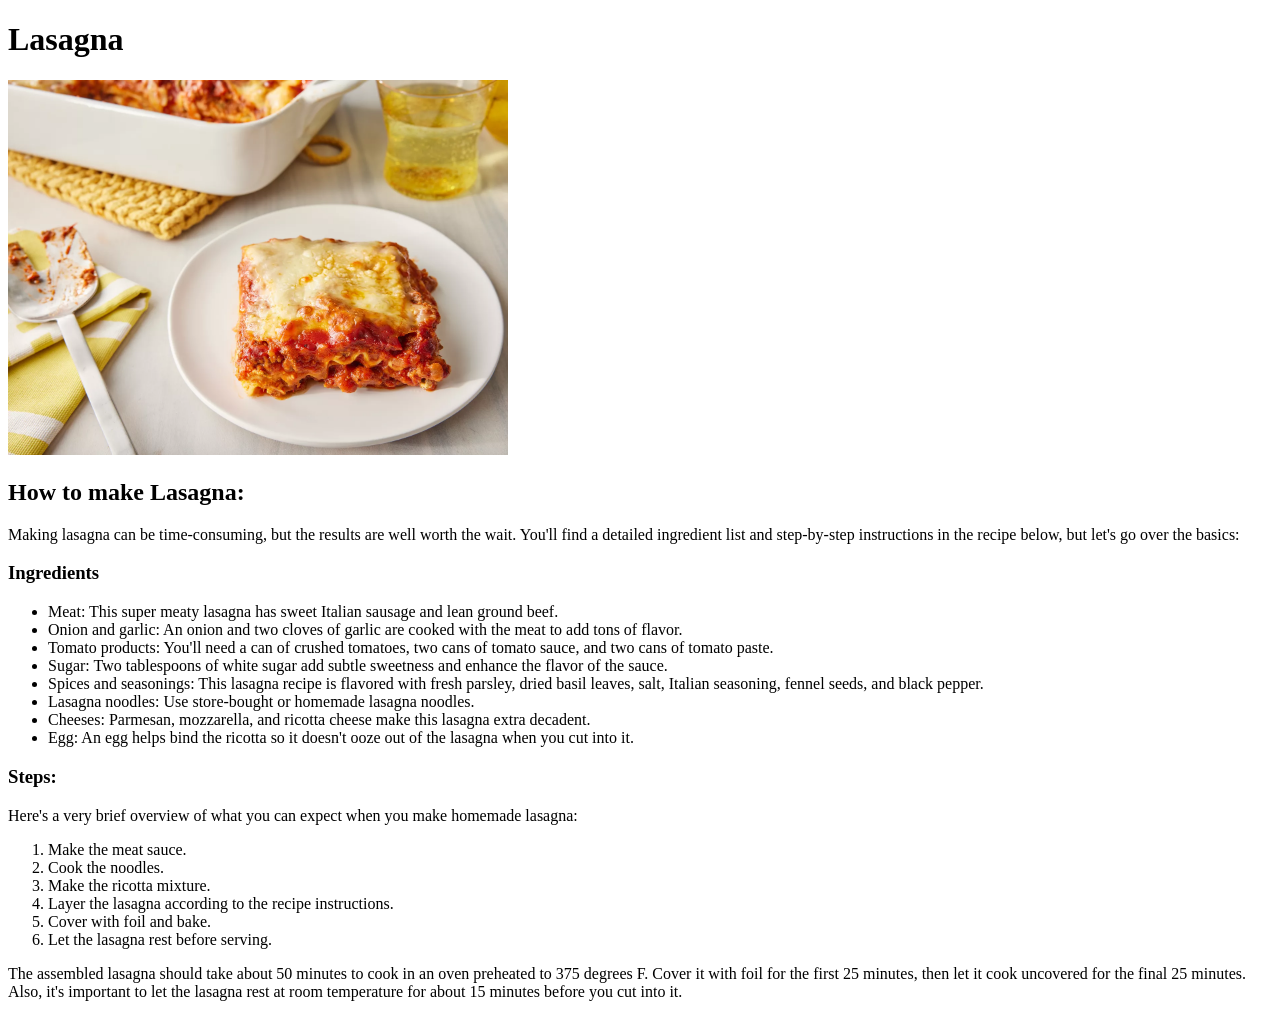
==== recipes/burger.html @ 3110097a "added 2 more files of recipes" ====
<!DOCTYPE html>
<html lang="en">
<head>
  <meta charset="UTF-8">
  <meta name="viewport" content="width=device-width, initial-scale=1.0">
  <title>Document</title>
</head>
<body>
  <h1>Lasagna</h1>
  
  <img src="../images/lasagna.jpg" width="500px" alt="plate with a slice of a lasagna">

  <h2>How to make Lasagna:</h2>
  <p>Making lasagna can be time-consuming, but the results are well worth the wait. You'll find a detailed ingredient list and step-by-step instructions in the recipe below, but let's go over the basics: </p>

  <h3>Ingredients</h3>
  <ul>
    <li>Meat: This super meaty lasagna has sweet Italian sausage and lean ground beef.</li>

    <li>Onion and garlic: An onion and two cloves of garlic are cooked with the meat to add tons of flavor.</li>
    
    <li>Tomato products: You'll need a can of crushed tomatoes, two cans of tomato sauce, and two cans of tomato paste.</li>
    
    <li>Sugar: Two tablespoons of white sugar add subtle sweetness and enhance the flavor of the sauce.</li>
    
    <li>Spices and seasonings: This lasagna recipe is flavored with fresh parsley, dried basil leaves, salt, Italian seasoning, fennel seeds, and 
    black pepper.</li>
    
    <li>Lasagna noodles: Use store-bought or homemade lasagna noodles.
    </li>
    
    <li>Cheeses: Parmesan, mozzarella, and ricotta cheese make this lasagna extra decadent.</li>
    
    <li>Egg: An egg helps bind the ricotta so it doesn't ooze out of the lasagna when you cut into it.</li>
  </ul>

  <h3>Steps:</h3>
  <p>Here's a very brief overview of what you can expect when you make homemade lasagna: </p>
  
  <ol>
    <li>Make the meat sauce.</li>
  
    <li>Cook the noodles.</li>
  
    <li>Make the ricotta mixture.</li>
  
    <li>Layer the lasagna according to the recipe instructions.</li>
  
    <li>Cover with foil and bake.</li>
  
    <li>Let the lasagna rest before serving.</li>
  </ol>

  <p>The assembled lasagna should take about 50 minutes to cook in an oven preheated to 375 degrees F. Cover it with foil for the first 25 minutes, then let it cook uncovered for the final 25 minutes. Also, it's important to let the lasagna rest at room temperature for about 15 minutes before you cut into it. </p>
</body>
</html>
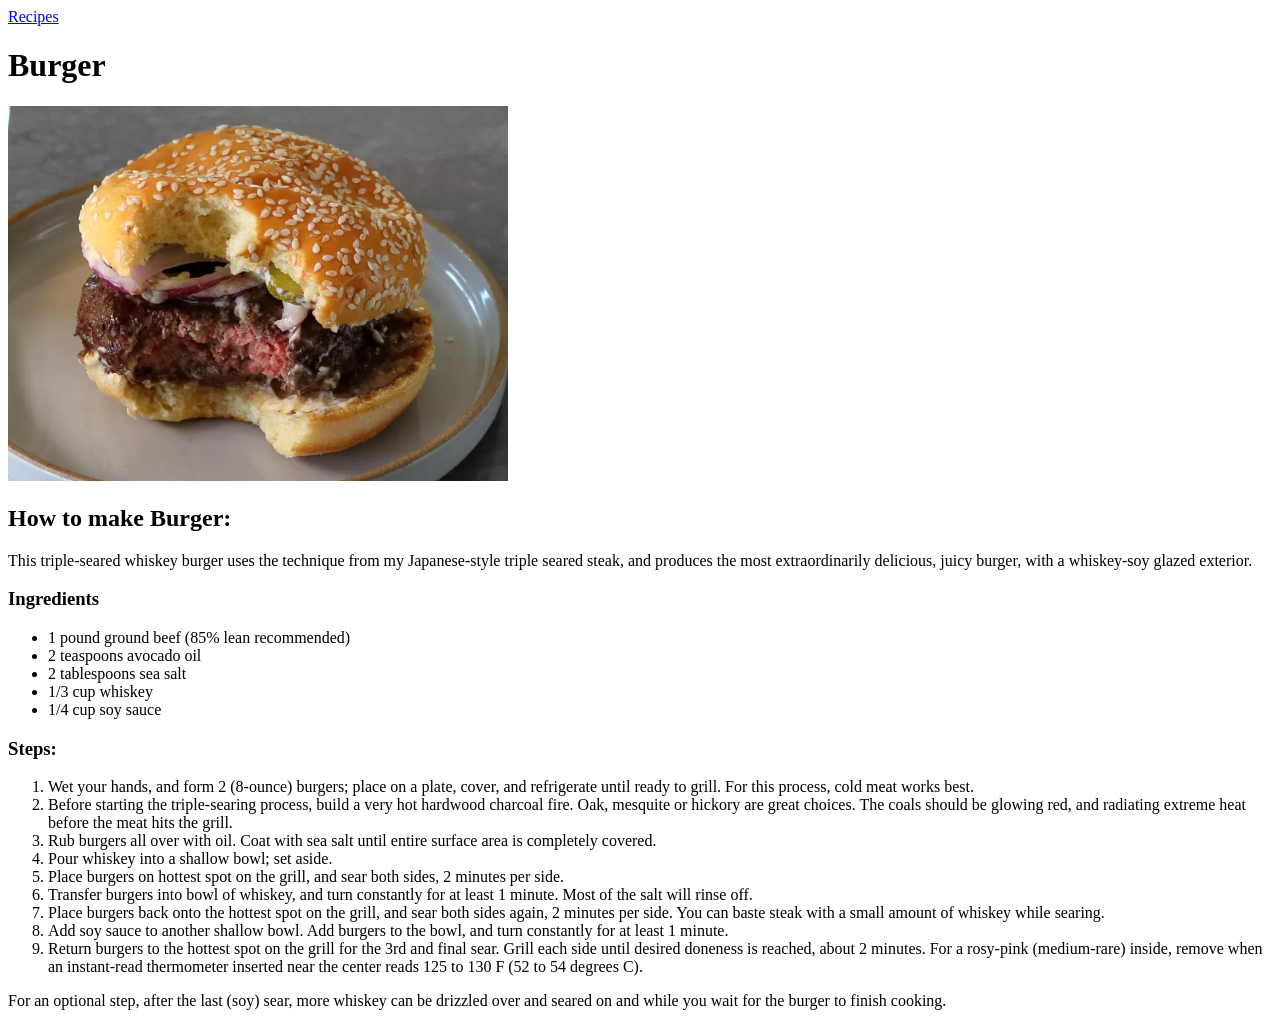
==== commit 26fb3c4c: "content added to the recipes" ====
--- a/recipes/burger.html
+++ b/recipes/burger.html
@@ -1,56 +1,93 @@
 <!DOCTYPE html>
 <html lang="en">
+
 <head>
   <meta charset="UTF-8">
   <meta name="viewport" content="width=device-width, initial-scale=1.0">
   <title>Document</title>
 </head>
+
 <body>
-  <h1>Lasagna</h1>
-  
-  <img src="../images/lasagna.jpg" width="500px" alt="plate with a slice of a lasagna">
+  <a href="../index.html">Recipes</a>
 
-  <h2>How to make Lasagna:</h2>
-  <p>Making lasagna can be time-consuming, but the results are well worth the wait. You'll find a detailed ingredient list and step-by-step instructions in the recipe below, but let's go over the basics: </p>
+  <h1>Burger</h1>
+
+  <img src="../images/burger.jpg" width="500px" alt="plate with a slice of a lasagna">
+
+  <h2>How to make Burger:</h2>
+  <p>This triple-seared whiskey burger uses the technique from my Japanese-style triple seared steak, and produces the
+    most extraordinarily delicious, juicy burger, with a whiskey-soy glazed exterior.</p>
 
   <h3>Ingredients</h3>
   <ul>
-    <li>Meat: This super meaty lasagna has sweet Italian sausage and lean ground beef.</li>
+    <li>
+      1 pound ground beef (85% lean recommended)
+    </li>
 
-    <li>Onion and garlic: An onion and two cloves of garlic are cooked with the meat to add tons of flavor.</li>
-    
-    <li>Tomato products: You'll need a can of crushed tomatoes, two cans of tomato sauce, and two cans of tomato paste.</li>
-    
-    <li>Sugar: Two tablespoons of white sugar add subtle sweetness and enhance the flavor of the sauce.</li>
-    
-    <li>Spices and seasonings: This lasagna recipe is flavored with fresh parsley, dried basil leaves, salt, Italian seasoning, fennel seeds, and 
-    black pepper.</li>
-    
-    <li>Lasagna noodles: Use store-bought or homemade lasagna noodles.
+    <li>
+      2 teaspoons avocado oil
     </li>
-    
-    <li>Cheeses: Parmesan, mozzarella, and ricotta cheese make this lasagna extra decadent.</li>
-    
-    <li>Egg: An egg helps bind the ricotta so it doesn't ooze out of the lasagna when you cut into it.</li>
+
+    <li>
+      2 tablespoons sea salt
+    </li>
+
+    <li>
+      1/3 cup whiskey
+    </li>
+
+    <li>
+      1/4 cup soy sauce
+    </li>
   </ul>
 
   <h3>Steps:</h3>
-  <p>Here's a very brief overview of what you can expect when you make homemade lasagna: </p>
-  
+
   <ol>
-    <li>Make the meat sauce.</li>
-  
-    <li>Cook the noodles.</li>
-  
-    <li>Make the ricotta mixture.</li>
-  
-    <li>Layer the lasagna according to the recipe instructions.</li>
-  
-    <li>Cover with foil and bake.</li>
-  
-    <li>Let the lasagna rest before serving.</li>
+    <li>
+      Wet your hands, and form 2 (8-ounce) burgers; place on a plate, cover, and refrigerate until ready to grill. For
+      this process, cold meat works best.
+    </li>
+
+    <li>
+      Before starting the triple-searing process, build a very hot hardwood charcoal fire. Oak, mesquite or hickory are
+      great choices. The coals should be glowing red, and radiating extreme heat before the meat hits the grill.
+    </li>
+
+    <li>
+      Rub burgers all over with oil. Coat with sea salt until entire surface area is completely covered.
+    </li>
+
+    <li>
+      Pour whiskey into a shallow bowl; set aside.
+    </li>
+
+    <li>
+      Place burgers on hottest spot on the grill, and sear both sides, 2 minutes per side.
+    </li>
+
+    <li>
+      Transfer burgers into bowl of whiskey, and turn constantly for at least 1 minute. Most of the salt will rinse off.
+    </li>
+
+    <li>
+      Place burgers back onto the hottest spot on the grill, and sear both sides again, 2 minutes per side. You can
+      baste steak with a small amount of whiskey while searing.
+    </li>
+
+    <li>
+      Add soy sauce to another shallow bowl. Add burgers to the bowl, and turn constantly for at least 1 minute.
+    </li>
+
+    <li>
+      Return burgers to the hottest spot on the grill for the 3rd and final sear. Grill each side until desired doneness
+      is reached, about 2 minutes. For a rosy-pink (medium-rare) inside, remove when an instant-read thermometer
+      inserted near the center reads 125 to 130 F (52 to 54 degrees C).
+    </li>
   </ol>
 
-  <p>The assembled lasagna should take about 50 minutes to cook in an oven preheated to 375 degrees F. Cover it with foil for the first 25 minutes, then let it cook uncovered for the final 25 minutes. Also, it's important to let the lasagna rest at room temperature for about 15 minutes before you cut into it. </p>
+  <p>For an optional step, after the last (soy) sear, more whiskey can be drizzled over and seared on and while you wait
+    for the burger to finish cooking. </p>
 </body>
+
 </html>
